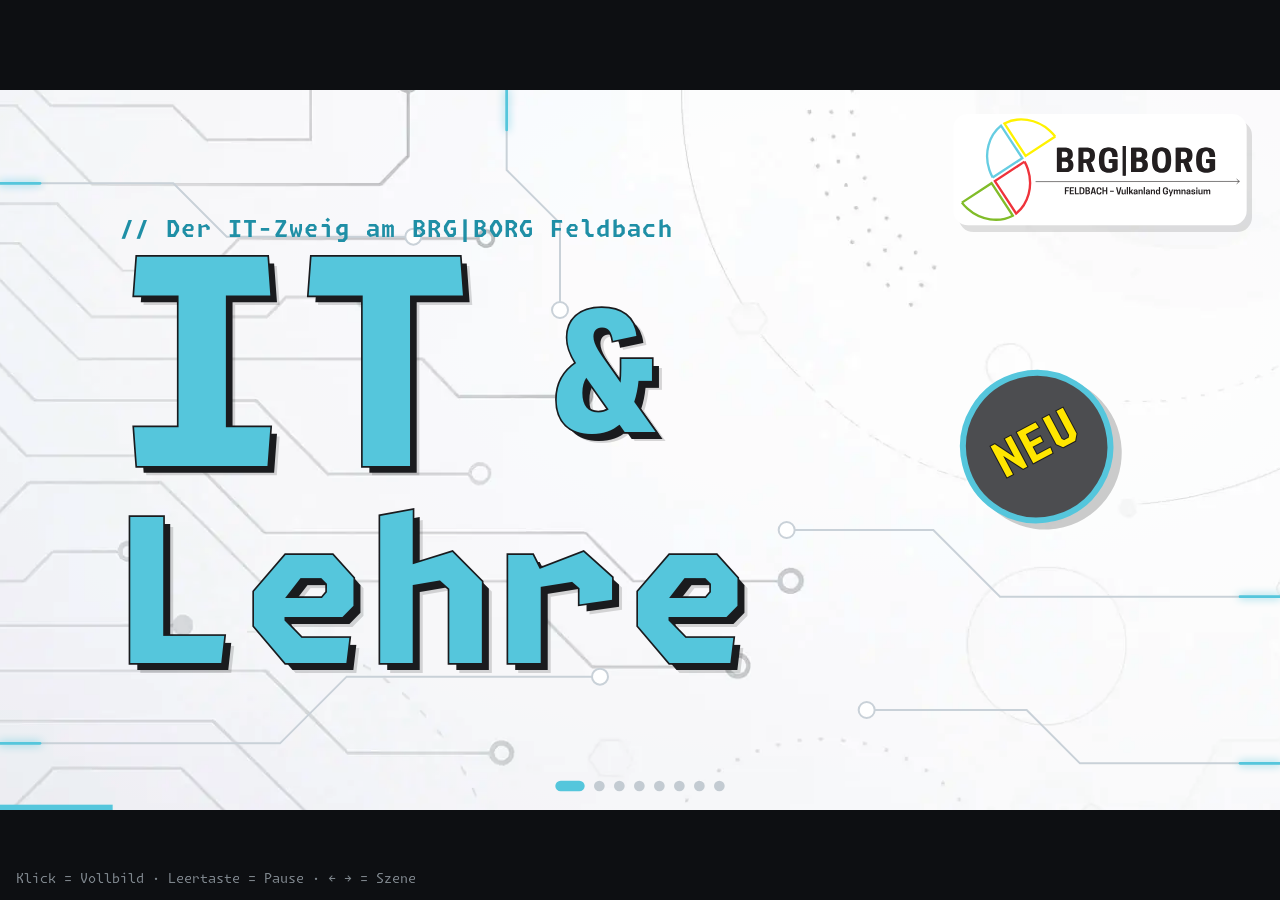
==== docs/it-lehre/index.html @ 36449c3f "Werbeseite „IT & Lehre“ (BRG|BORG Feldbach) unter /it-lehre/ Animierte Endlosschleife für iPad/Bilds" ====
<!doctype html>
<html lang="de">
<head>
<meta charset="utf-8">
<meta name="viewport" content="width=device-width, initial-scale=1, viewport-fit=cover">
<meta name="apple-mobile-web-app-capable" content="yes">
<meta name="mobile-web-app-capable" content="yes">
<meta name="apple-mobile-web-app-status-bar-style" content="black-translucent">
<meta name="apple-mobile-web-app-title" content="IT &amp; Lehre">
<meta name="theme-color" content="#0d0f12">
<title>IT & Lehre</title>
<style>
@font-face{font-family:"Monaspace Krypton";font-weight:400;src:url([data-uri]) format("woff2")}
@font-face{font-family:"Monaspace Krypton";font-weight:700;src:url([data-uri]) format("woff2")}
@font-face{font-family:"Monaspace Krypton";font-weight:800;src:url([data-uri]) format("woff2")}
:root{
  --cyan:#55c6dc; --cyan-d:#1f8fa6; --yellow:#ffe600; --magenta:#e5007d;
  --red:#e4342a; --green:#6cbd3b; --box:#4c4d50; --ink:#222326; --bg:#eef1f4;
  --mono:"Monaspace Krypton", ui-monospace, "Cascadia Mono", Consolas, monospace;
}
*{box-sizing:border-box;margin:0;padding:0}
html,body{height:100%;background:#0d0f12;overflow:hidden}
body{font-family:var(--mono);color:var(--ink)}
body.idle{cursor:none}

/* Bühne 1920×1080, wird auf das Fenster skaliert */
#stage{position:absolute;left:50%;top:50%;width:1920px;height:1080px;
  transform:translate(-50%,-50%) scale(var(--s,1));overflow:hidden;
  background:radial-gradient(ellipse at 70% 30%,#fff 0%,var(--bg) 60%,#dfe5ea 100%)}
.circuit{position:absolute;inset:-60px;background:url([data-uri]) center/cover;opacity:.9;
  animation:drift 40s ease-in-out infinite alternate}
@keyframes drift{to{transform:translate(-40px,-30px) scale(1.06)}}
#lines{position:absolute;inset:0;width:100%;height:100%}
#lines path{fill:none;stroke:#c9d1d8;stroke-width:3}
#lines .pulse{stroke:var(--cyan);stroke-width:4;stroke-linecap:round;stroke-dasharray:60 1400;
  animation:flow 6s linear infinite;filter:drop-shadow(0 0 6px var(--cyan))}
#lines circle{fill:#fff;stroke:#c9d1d8;stroke-width:3}
@keyframes flow{from{stroke-dashoffset:1460}to{stroke-dashoffset:0}}

.logo{position:absolute;top:36px;right:50px;width:440px;z-index:5;background:#fff;border-radius:22px;
  padding:6px 10px;box-shadow:8px 10px 0 rgba(0,0,0,.12);transition:opacity .6s,transform .6s}
.logo.weg{opacity:0;transform:translateY(-40px)}
.logo svg{display:block;width:100%;height:auto}
.logo.zeichne .bogen{stroke-dasharray:1;animation:zeichnen 1s cubic-bezier(.6,0,.3,1) both}
.logo.zeichne .b1{animation-delay:.2s}.logo.zeichne .b2{animation-delay:.5s}
.logo.zeichne .b3{animation-delay:.8s}.logo.zeichne .b4{animation-delay:1.1s}
.logo.zeichne .pf{stroke-dasharray:1;animation:zeichnen .8s 1.6s ease-out both}
.logo.zeichne use{animation:fade .8s 1.3s ease both}
@keyframes zeichnen{from{stroke-dashoffset:1}to{stroke-dashoffset:0}}

/* Szenen */
.scene{position:absolute;inset:0;opacity:0;visibility:hidden;transition:opacity .7s ease,visibility 0s .7s}
.scene.on{opacity:1;visibility:visible;transition:opacity .5s ease}
.a{opacity:0}
.scene.on .a{animation-duration:.9s;animation-delay:var(--d,0s);animation-fill-mode:both;
  animation-timing-function:cubic-bezier(.2,.9,.25,1.15)}
.scene.on .up{animation-name:up}
.scene.on .left{animation-name:fromLeft}
.scene.on .right{animation-name:fromRight}
.scene.on .pop{animation-name:pop}
.scene.on .fade{animation-name:fade;animation-timing-function:ease}
.scene.on .drop{animation-name:drop;animation-timing-function:cubic-bezier(.3,1.6,.5,1)}
.scene.on .spin{animation-name:spin}
.scene.on .soft{animation:soft 1.2s var(--d) ease-out both}
@keyframes soft{from{opacity:0;transform:translateY(30px) scale(.94)}to{opacity:1;transform:none}}
@keyframes up{from{opacity:0;transform:translateY(80px)}to{opacity:1;transform:none}}
@keyframes fromLeft{from{opacity:0;transform:translateX(-220px)}to{opacity:1;transform:none}}
@keyframes fromRight{from{opacity:0;transform:translateX(220px)}to{opacity:1;transform:none}}
@keyframes pop{0%{opacity:0;transform:scale(.3) rotate(var(--r,0deg))}70%{opacity:1;transform:scale(1.08) rotate(var(--r,0deg))}100%{opacity:1;transform:scale(1) rotate(var(--r,0deg))}}
@keyframes fade{from{opacity:0}to{opacity:1}}
@keyframes drop{from{opacity:0;transform:translateY(-500px) rotate(-8deg)}to{opacity:1;transform:none}}
@keyframes spin{from{opacity:0;transform:rotate(-200deg) scale(.2)}to{opacity:1;transform:rotate(var(--r,0deg)) scale(1)}}
.float{animation:bob 4s ease-in-out infinite}
@keyframes bob{50%{transform:translateY(-14px)}}

/* Infobox wie im Folder */
.box{position:absolute;background:var(--box);color:#fff;border:7px solid var(--cyan);border-radius:26px;
  padding:30px 40px;box-shadow:12px 14px 0 rgba(0,0,0,.18);text-align:center;font-size:30px;line-height:1.55}
.box h3{color:var(--yellow);font-size:38px;margin-bottom:12px;line-height:1.3}
.box h3 .ic{margin-right:12px}

.photo{position:absolute;filter:drop-shadow(18px 22px 24px rgba(0,0,0,.35))}

/* großer Titel */
.it{position:absolute;font-family:var(--mono);font-weight:800;letter-spacing:.02em;color:var(--cyan);line-height:.9;
  -webkit-text-stroke:5px #1a1b1e;paint-order:stroke fill;
  text-shadow:10px 10px 0 #1a1b1e, 14px 14px 0 rgba(0,0,0,.15)}
.badge-neu{position:absolute;width:230px;height:230px;border-radius:50%;background:var(--box);
  border:9px solid var(--cyan);display:grid;place-items:center;font-weight:700;font-size:72px;color:var(--yellow);
  box-shadow:10px 12px 0 rgba(0,0,0,.2);--r:-14deg}
.badge-neu span{transform:rotate(-14deg);-webkit-text-stroke:3px #1a1b1e;paint-order:stroke fill}
.scene.on .badge-neu.blink{animation:pop .9s var(--d) both, glow 1.4s calc(var(--d) + 1s) ease-in-out infinite}
@keyframes glow{50%{box-shadow:0 0 0 18px rgba(85,198,220,.35),10px 12px 0 rgba(0,0,0,.2)}}

.cursor::after{content:"▌";color:var(--cyan);animation:blink 1s steps(1) infinite;margin-left:4px}
@keyframes blink{50%{opacity:0}}

.kicker{position:absolute;font-size:34px;font-weight:700;color:var(--cyan-d);letter-spacing:.06em}
.big{position:absolute;font-weight:700;font-size:86px;line-height:1.08;color:var(--ink)}
.big em{font-style:normal;color:var(--cyan-d)}

/* Szene LAP */
.lap{position:absolute;display:flex;align-items:center;gap:30px;font-size:52px;font-weight:700}
.lap b{display:grid;place-items:center;width:96px;height:96px;border-radius:22px;background:var(--box);
  color:var(--yellow);border:6px solid var(--cyan);font-size:52px;flex:none}
.lap span{background:var(--yellow);padding:4px 18px;box-shadow:8px 8px 0 #1a1b1e}
.counter{position:absolute;font-weight:700;font-size:330px;color:var(--yellow);line-height:1;
  -webkit-text-stroke:8px #1a1b1e;paint-order:stroke fill;text-shadow:14px 14px 0 #1a1b1e}

/* Szene Schwerpunkte */
.group{position:absolute;left:50%;bottom:0;width:1500px;transform:translateX(-50%);
  -webkit-mask:radial-gradient(ellipse 52% 78% at 50% 40%,#000 75%,transparent 100%);mask:radial-gradient(ellipse 52% 78% at 50% 40%,#000 75%,transparent 100%)}
.scene.on .group.zoom{animation:zoomIn 11s ease-out both}
.scene.on .group.zoom2{animation:zoomOut 11s ease-out both}
@keyframes zoomOut{from{opacity:0;transform:translateX(-50%) scale(1)}8%{opacity:1}to{opacity:1;transform:translateX(-50%) scale(1.12)}}
@keyframes zoomIn{from{opacity:0;transform:translateX(-50%) scale(1.15)}8%{opacity:1}to{opacity:1;transform:translateX(-50%) scale(1)}}
.feat{width:640px;font-size:30px;padding:28px 34px}
.feat h3{font-size:38px}
.feat.y{border-color:var(--yellow)} .feat.y h3{color:var(--yellow)}
.feat.m{border-color:var(--magenta)} .feat.m h3{color:#ff5fb7}
.feat.r{border-color:var(--red)} .feat.r h3{color:#ff7a70}
.feat.g{border-color:var(--green)} .feat.g h3{color:#9be36b}
.scene.on .feat.hl{animation:pop .8s var(--d) both, hl 6s var(--d) both}
@keyframes hl{0%,22%{transform:scale(1.07)}30%,100%{transform:scale(1)}}

/* Szene Themen */
.tickers{position:absolute;inset:0;display:flex;flex-direction:column;justify-content:center;gap:22px;
  transform:rotate(-6deg) scale(1.15)}
.row{display:flex;white-space:nowrap;font-size:46px;font-weight:700;color:#aeb7bf}
.row .t{display:flex;gap:0;animation:tick 40s linear infinite}
.row.rev .t{animation-direction:reverse}
.row .t i{font-style:normal;padding:0 20px}
.row .t i:nth-child(7n+2){color:var(--cyan-d)}
.row .t i:nth-child(11n+5){color:var(--ink)}
.row .t i:nth-child(13n+9){color:var(--magenta)}
.row .t i::after{content:"|";color:#cfd6dc;padding-left:40px}
@keyframes tick{to{transform:translateX(-50%)}}
.themen-title{position:absolute;left:50%;top:50%;transform:translate(-50%,-50%);z-index:2;
  font-size:30px;padding:36px 64px}
.themen-title h3{font-size:64px;margin:0}
.scene.on .themen-title.pop{animation-name:popC}
@keyframes popC{0%{opacity:0;transform:translate(-50%,-50%) scale(.3)}70%{opacity:1;transform:translate(-50%,-50%) scale(1.08)}100%{opacity:1;transform:translate(-50%,-50%) scale(1)}}

/* Kontakt */
.qr{position:absolute;background:#fff;padding:22px;border-radius:24px;box-shadow:12px 14px 0 rgba(0,0,0,.18);--r:-8deg}
.qr img{display:block;width:380px;height:380px}
.scan{position:absolute;font-size:40px;font-weight:700;transform:rotate(-8deg)}
.social{display:flex;gap:28px;justify-content:center;margin-top:22px}
.social svg{width:62px;height:62px;fill:#fff}

/* Fortschritt */
#bar{position:absolute;left:0;bottom:0;height:8px;background:var(--cyan);width:0;z-index:10}
#dots{position:absolute;left:50%;bottom:28px;transform:translateX(-50%);display:flex;gap:14px;z-index:10}
#dots i{width:16px;height:16px;border-radius:50%;background:#c3cbd2;transition:.3s}
#dots i.on{background:var(--cyan);width:44px;border-radius:8px}
#hint{position:fixed;left:16px;bottom:12px;color:#9aa3ab;font:13px var(--mono);opacity:.0;transition:opacity .4s;z-index:20}
body:not(.idle) #hint{opacity:.8}

@media (prefers-reduced-motion: reduce){
  .circuit,#lines .pulse,.float,.row .t{animation:none!important}
}
</style>
</head>
<body>
<div id="stage" aria-live="polite">
  <div class="circuit"></div>
  <svg id="lines" viewBox="0 0 1920 1080" aria-hidden="true">
    <g id="paths">
      <path d="M0 980 H420 L520 880 H900"/>
      <path d="M1920 760 H1500 L1400 660 H1180"/>
      <path d="M0 140 H260 L340 220 H620"/>
      <path d="M1920 1010 H1620 L1540 930 H1300"/>
      <path d="M760 0 V120 L840 200 V330"/>
    </g>
    <g id="pulses"></g>
    <circle cx="900" cy="880" r="12"/><circle cx="1180" cy="660" r="12"/><circle cx="620" cy="220" r="12"/>
    <circle cx="1300" cy="930" r="12"/><circle cx="840" cy="330" r="12"/>
  </svg>
  <div class="logo"><svg xmlns="http://www.w3.org/2000/svg" xmlns:xlink="http://www.w3.org/1999/xlink" role="img" aria-label="BRG|BORG Feldbach – Vulkanland Gymnasium" viewBox="0 0 2388.9255 880.71906">
<defs>
<g>
<g id="glyph-0-0">
<path d="M 16.203125 -207.140625 L 79.671875 -207.140625 C 123.222656 -207.140625 145 -188.550781 145 -151.375 L 145 -146.0625 C 145 -127.644531 137.296875 -114.539062 121.890625 -106.75 C 140.835938 -98.613281 150.3125 -84.1875 150.3125 -63.46875 L 150.3125 -58.15625 C 150.3125 -19.382812 127.648438 0 82.328125 0 L 16.203125 0 Z M 83.65625 -90.5625 L 51.78125 -90.5625 L 51.78125 -31.078125 L 83.65625 -31.078125 C 92.332031 -31.078125 99.585938 -33.285156 105.421875 -37.703125 C 111.265625 -42.128906 114.1875 -49.300781 114.1875 -59.21875 L 114.1875 -62.140625 C 114.1875 -72.054688 111.265625 -79.269531 105.421875 -83.78125 C 99.585938 -88.300781 92.332031 -90.5625 83.65625 -90.5625 Z M 79.671875 -176.0625 L 51.78125 -176.0625 L 51.78125 -121.625 L 79.671875 -121.625 C 99.140625 -121.625 108.875 -130.125 108.875 -147.125 L 108.875 -150.578125 C 108.875 -167.566406 99.140625 -176.0625 79.671875 -176.0625 Z M 79.671875 -176.0625 "/>
</g>
<g id="glyph-0-1">
<path d="M 51.78125 -77.28125 L 51.78125 0 L 16.203125 0 L 16.203125 -207.140625 L 81 -207.140625 C 127.207031 -207.140625 150.3125 -186.425781 150.3125 -145 L 150.3125 -139.6875 C 150.3125 -110.65625 139.066406 -91.710938 116.578125 -82.859375 L 150.3125 0 L 111.796875 0 L 82.0625 -77.28125 Z M 51.78125 -108.34375 L 82.328125 -108.34375 C 103.566406 -108.34375 114.1875 -119.144531 114.1875 -140.75 L 114.1875 -143.671875 C 114.1875 -165.265625 103.566406 -176.0625 82.328125 -176.0625 L 51.78125 -176.0625 Z M 51.78125 -108.34375 "/>
</g>
<g id="glyph-0-2">
<path d="M 91.890625 3.453125 C 64.441406 3.453125 44.210938 -4.597656 31.203125 -20.703125 C 18.191406 -36.816406 11.6875 -62.671875 11.6875 -98.265625 L 11.6875 -108.875 C 11.6875 -144.289062 18.054688 -170.097656 30.796875 -186.296875 C 43.546875 -202.492188 63.023438 -210.59375 89.234375 -210.59375 C 113.304688 -210.59375 131.363281 -204.75 143.40625 -193.0625 C 155.445312 -181.375 161.46875 -163.140625 161.46875 -138.359375 L 161.46875 -129.328125 L 125.875 -129.328125 C 125.875 -146.503906 123.257812 -159.160156 118.03125 -167.296875 C 112.8125 -175.441406 103.921875 -179.515625 91.359375 -179.515625 L 88.96875 -179.515625 C 74.09375 -179.515625 63.554688 -173.804688 57.359375 -162.390625 C 51.160156 -150.972656 48.0625 -133.132812 48.0625 -108.875 L 48.0625 -98.265625 C 48.0625 -73.828125 51.25 -55.941406 57.625 -44.609375 C 64 -33.285156 75.066406 -27.625 90.828125 -27.625 L 93.21875 -27.625 C 106.488281 -27.625 117.375 -31.070312 125.875 -37.96875 L 125.875 -78.078125 L 95.875 -78.078125 L 95.875 -108.875 L 161.46875 -108.875 L 161.46875 -20.71875 C 143.226562 -4.601562 120.035156 3.453125 91.890625 3.453125 Z M 91.890625 3.453125 "/>
</g>
<g id="glyph-0-3">
<path d="M 146.328125 -20.84375 C 133.929688 -4.644531 114.628906 3.453125 88.421875 3.453125 C 62.222656 3.453125 42.882812 -4.597656 30.40625 -20.703125 C 17.925781 -36.816406 11.6875 -62.671875 11.6875 -98.265625 L 11.6875 -108.875 C 11.6875 -144.46875 17.925781 -170.316406 30.40625 -186.421875 C 42.882812 -202.535156 62.222656 -210.59375 88.421875 -210.59375 C 114.628906 -210.59375 133.929688 -202.492188 146.328125 -186.296875 C 158.722656 -170.097656 164.921875 -144.289062 164.921875 -108.875 L 164.921875 -98.265625 C 164.921875 -62.847656 158.722656 -37.039062 146.328125 -20.84375 Z M 87.109375 -27.625 L 89.5 -27.625 C 103.65625 -27.625 113.695312 -33.375 119.625 -44.875 C 125.5625 -56.382812 128.53125 -74.179688 128.53125 -98.265625 L 128.53125 -108.875 C 128.53125 -132.957031 125.5625 -150.75 119.625 -162.25 C 113.695312 -173.757812 103.65625 -179.515625 89.5 -179.515625 L 87.109375 -179.515625 C 72.941406 -179.515625 62.890625 -173.757812 56.953125 -162.25 C 51.023438 -150.75 48.0625 -132.957031 48.0625 -108.875 L 48.0625 -98.265625 C 48.0625 -74.179688 51.023438 -56.382812 56.953125 -44.875 C 62.890625 -33.375 72.941406 -27.625 87.109375 -27.625 Z M 87.109375 -27.625 "/>
</g>
<g id="glyph-1-0">
<path d="M 17.53125 31.875 L 17.53125 -223.078125 L 36.109375 -223.078125 L 36.109375 31.875 Z M 17.53125 31.875 "/>
</g>
<g id="glyph-2-0">
<path d="M 16.203125 -207.140625 L 79.671875 -207.140625 C 123.222656 -207.140625 145 -188.550781 145 -151.375 L 145 -146.0625 C 145 -127.644531 137.296875 -114.539062 121.890625 -106.75 C 140.835938 -98.613281 150.3125 -84.1875 150.3125 -63.46875 L 150.3125 -58.15625 C 150.3125 -19.382812 127.648438 0 82.328125 0 L 16.203125 0 Z M 83.65625 -90.5625 L 51.78125 -90.5625 L 51.78125 -31.078125 L 83.65625 -31.078125 C 92.332031 -31.078125 99.585938 -33.285156 105.421875 -37.703125 C 111.265625 -42.128906 114.1875 -49.300781 114.1875 -59.21875 L 114.1875 -62.140625 C 114.1875 -72.054688 111.265625 -79.269531 105.421875 -83.78125 C 99.585938 -88.300781 92.332031 -90.5625 83.65625 -90.5625 Z M 79.671875 -176.0625 L 51.78125 -176.0625 L 51.78125 -121.625 L 79.671875 -121.625 C 99.140625 -121.625 108.875 -130.125 108.875 -147.125 L 108.875 -150.578125 C 108.875 -167.566406 99.140625 -176.0625 79.671875 -176.0625 Z M 79.671875 -176.0625 "/>
</g>
<g id="glyph-2-1">
<path d="M 51.78125 -77.28125 L 51.78125 0 L 16.203125 0 L 16.203125 -207.140625 L 81 -207.140625 C 127.207031 -207.140625 150.3125 -186.425781 150.3125 -145 L 150.3125 -139.6875 C 150.3125 -110.65625 139.066406 -91.710938 116.578125 -82.859375 L 150.3125 0 L 111.796875 0 L 82.0625 -77.28125 Z M 51.78125 -108.34375 L 82.328125 -108.34375 C 103.566406 -108.34375 114.1875 -119.144531 114.1875 -140.75 L 114.1875 -143.671875 C 114.1875 -165.265625 103.566406 -176.0625 82.328125 -176.0625 L 51.78125 -176.0625 Z M 51.78125 -108.34375 "/>
</g>
<g id="glyph-2-2">
<path d="M 91.890625 3.453125 C 64.441406 3.453125 44.210938 -4.597656 31.203125 -20.703125 C 18.191406 -36.816406 11.6875 -62.671875 11.6875 -98.265625 L 11.6875 -108.875 C 11.6875 -144.289062 18.054688 -170.097656 30.796875 -186.296875 C 43.546875 -202.492188 63.023438 -210.59375 89.234375 -210.59375 C 113.304688 -210.59375 131.363281 -204.75 143.40625 -193.0625 C 155.445312 -181.375 161.46875 -163.140625 161.46875 -138.359375 L 161.46875 -129.328125 L 125.875 -129.328125 C 125.875 -146.503906 123.257812 -159.160156 118.03125 -167.296875 C 112.8125 -175.441406 103.921875 -179.515625 91.359375 -179.515625 L 88.96875 -179.515625 C 74.09375 -179.515625 63.554688 -173.804688 57.359375 -162.390625 C 51.160156 -150.972656 48.0625 -133.132812 48.0625 -108.875 L 48.0625 -98.265625 C 48.0625 -73.828125 51.25 -55.941406 57.625 -44.609375 C 64 -33.285156 75.066406 -27.625 90.828125 -27.625 L 93.21875 -27.625 C 106.488281 -27.625 117.375 -31.070312 125.875 -37.96875 L 125.875 -78.078125 L 95.875 -78.078125 L 95.875 -108.875 L 161.46875 -108.875 L 161.46875 -20.71875 C 143.226562 -4.601562 120.035156 3.453125 91.890625 3.453125 Z M 91.890625 3.453125 "/>
</g>
<g id="glyph-2-3">
<path d="M 146.328125 -20.84375 C 133.929688 -4.644531 114.628906 3.453125 88.421875 3.453125 C 62.222656 3.453125 42.882812 -4.597656 30.40625 -20.703125 C 17.925781 -36.816406 11.6875 -62.671875 11.6875 -98.265625 L 11.6875 -108.875 C 11.6875 -144.46875 17.925781 -170.316406 30.40625 -186.421875 C 42.882812 -202.535156 62.222656 -210.59375 88.421875 -210.59375 C 114.628906 -210.59375 133.929688 -202.492188 146.328125 -186.296875 C 158.722656 -170.097656 164.921875 -144.289062 164.921875 -108.875 L 164.921875 -98.265625 C 164.921875 -62.847656 158.722656 -37.039062 146.328125 -20.84375 Z M 87.109375 -27.625 L 89.5 -27.625 C 103.65625 -27.625 113.695312 -33.375 119.625 -44.875 C 125.5625 -56.382812 128.53125 -74.179688 128.53125 -98.265625 L 128.53125 -108.875 C 128.53125 -132.957031 125.5625 -150.75 119.625 -162.25 C 113.695312 -173.757812 103.65625 -179.515625 89.5 -179.515625 L 87.109375 -179.515625 C 72.941406 -179.515625 62.890625 -173.757812 56.953125 -162.25 C 51.023438 -150.75 48.0625 -132.957031 48.0625 -108.875 L 48.0625 -98.265625 C 48.0625 -74.179688 51.023438 -56.382812 56.953125 -44.875 C 62.890625 -33.375 72.941406 -27.625 87.109375 -27.625 Z M 87.109375 -27.625 "/>
</g>
<g id="glyph-3-0">
<path d="M 17.53125 31.875 L 17.53125 -223.078125 L 36.109375 -223.078125 L 36.109375 31.875 Z M 17.53125 31.875 "/>
</g>
<g id="glyph-4-0">
<path d="M 4.71875 -60.40625 L 40.125 -60.40625 L 40.125 -51.34375 L 15.109375 -51.34375 L 15.109375 -35.3125 L 36.25 -35.3125 L 36.25 -26.328125 L 15.109375 -26.328125 L 15.109375 0 L 4.71875 0 Z M 4.71875 -60.40625 "/>
</g>
<g id="glyph-4-1">
<path d="M 4.71875 -60.40625 L 40.65625 -60.40625 L 40.65625 -51.34375 L 15.109375 -51.34375 L 15.109375 -35.3125 L 36.796875 -35.3125 L 36.796875 -26.328125 L 15.109375 -26.328125 L 15.109375 -9.0625 L 40.65625 -9.0625 L 40.65625 0 L 4.71875 0 Z M 4.71875 -60.40625 "/>
</g>
<g id="glyph-4-2">
<path d="M 38.421875 0 L 4.71875 0 L 4.71875 -60.40625 L 15.109375 -60.40625 L 15.109375 -9.0625 L 38.421875 -9.0625 Z M 38.421875 0 "/>
</g>
<g id="glyph-4-3">
<path d="M 47.328125 -28.65625 C 47.328125 -18.382812 45.347656 -11.039062 41.390625 -6.625 C 37.441406 -2.207031 31.15625 0 22.53125 0 L 4.71875 0 L 4.71875 -60.40625 L 22.53125 -60.40625 C 31.15625 -60.40625 37.441406 -58.195312 41.390625 -53.78125 C 45.347656 -49.375 47.328125 -42.03125 47.328125 -31.75 Z M 15.109375 -9.0625 L 21.921875 -9.0625 C 27.234375 -9.0625 31.023438 -10.597656 33.296875 -13.671875 C 35.578125 -16.742188 36.71875 -21.738281 36.71875 -28.65625 L 36.71875 -31.75 C 36.71875 -38.675781 35.578125 -43.671875 33.296875 -46.734375 C 31.023438 -49.804688 27.234375 -51.34375 21.921875 -51.34375 L 15.109375 -51.34375 Z M 15.109375 -9.0625 "/>
</g>
<g id="glyph-4-4">
<path d="M 4.71875 -60.40625 L 23.234375 -60.40625 C 35.941406 -60.40625 42.296875 -54.984375 42.296875 -44.140625 L 42.296875 -42.59375 C 42.296875 -37.226562 40.046875 -33.410156 35.546875 -31.140625 C 41.078125 -28.765625 43.84375 -24.554688 43.84375 -18.515625 L 43.84375 -16.96875 C 43.84375 -5.65625 37.234375 0 24.015625 0 L 4.71875 0 Z M 24.390625 -26.40625 L 15.109375 -26.40625 L 15.109375 -9.0625 L 24.390625 -9.0625 C 26.921875 -9.0625 29.039062 -9.707031 30.75 -11 C 32.457031 -12.289062 33.3125 -14.378906 33.3125 -17.265625 L 33.3125 -18.125 C 33.3125 -21.019531 32.457031 -23.125 30.75 -24.4375 C 29.039062 -25.75 26.921875 -26.40625 24.390625 -26.40625 Z M 23.234375 -51.34375 L 15.109375 -51.34375 L 15.109375 -35.46875 L 23.234375 -35.46875 C 28.910156 -35.46875 31.75 -37.945312 31.75 -42.90625 L 31.75 -43.921875 C 31.75 -48.867188 28.910156 -51.34375 23.234375 -51.34375 Z M 23.234375 -51.34375 "/>
</g>
<g id="glyph-4-5">
<path d="M 17.265625 -60.71875 L 31.59375 -60.71875 L 47.484375 0 L 36.328125 0 L 33 -13.78125 L 15.953125 -13.78125 L 12.625 0 L 1.390625 0 Z M 24.46875 -48.875 L 18.125 -22.84375 L 30.75 -22.84375 Z M 24.46875 -48.875 "/>
</g>
<g id="glyph-4-6">
<path d="M 14.015625 -28.65625 C 14.015625 -21.582031 14.863281 -16.378906 16.5625 -13.046875 C 18.269531 -9.722656 21.21875 -8.0625 25.40625 -8.0625 L 26.109375 -8.0625 C 32.609375 -8.0625 35.859375 -12.164062 35.859375 -20.375 L 46.3125 -20.375 L 46.3125 -19.59375 C 46.3125 -12.519531 44.59375 -7.316406 41.15625 -3.984375 C 37.726562 -0.660156 32.503906 1 25.484375 1 C 17.890625 1 12.3125 -1.347656 8.75 -6.046875 C 5.1875 -10.742188 3.40625 -18.28125 3.40625 -28.65625 L 3.40625 -31.75 C 3.40625 -42.132812 5.1875 -49.675781 8.75 -54.375 C 12.3125 -59.070312 17.890625 -61.421875 25.484375 -61.421875 C 32.503906 -61.421875 37.726562 -59.726562 41.15625 -56.34375 C 44.59375 -52.96875 46.3125 -47.640625 46.3125 -40.359375 L 46.3125 -37.71875 L 35.859375 -37.71875 C 35.859375 -42.726562 35.125 -46.421875 33.65625 -48.796875 C 32.1875 -51.171875 29.671875 -52.359375 26.109375 -52.359375 L 25.40625 -52.359375 C 21.21875 -52.359375 18.269531 -50.691406 16.5625 -47.359375 C 14.863281 -44.023438 14.015625 -38.820312 14.015625 -31.75 Z M 14.015625 -28.65625 "/>
</g>
<g id="glyph-4-7">
<path d="M 35.625 -60.40625 L 46 -60.40625 L 46 0 L 35.625 0 L 35.625 -26.328125 L 15.109375 -26.328125 L 15.109375 0 L 4.71875 0 L 4.71875 -60.40625 L 15.109375 -60.40625 L 15.109375 -35.3125 L 35.625 -35.3125 Z M 35.625 -60.40625 "/>
</g>
<g id="glyph-4-8">
</g>
<g id="glyph-4-9">
<path d="M 3.09375 -22.6875 L 3.09375 -31.515625 L 35.625 -31.515625 L 35.625 -22.6875 Z M 3.09375 -22.6875 "/>
</g>
<g id="glyph-4-10">
<path d="M 31.59375 0.3125 L 17.265625 0.3125 L 1.390625 -60.40625 L 12.546875 -60.40625 L 24.46875 -11.546875 L 36.328125 -60.40625 L 47.484375 -60.40625 Z M 31.59375 0.3125 "/>
</g>
<g id="glyph-4-11">
<path d="M 4.03125 -41.046875 L 14.015625 -41.046875 L 14.015625 -14.5625 C 14.015625 -10.070312 16.210938 -7.828125 20.609375 -7.828125 C 24.316406 -7.828125 27.15625 -9.375 29.125 -12.46875 L 29.125 -41.046875 L 39.1875 -41.046875 L 39.1875 -11.625 L 39.8125 0 L 30.90625 0 L 29.96875 -5.421875 C 27.03125 -1.140625 22.59375 1 16.65625 1 C 12.414062 1 9.25 -0.3125 7.15625 -2.9375 C 5.070312 -5.570312 4.03125 -8.929688 4.03125 -13.015625 Z M 4.03125 -41.046875 "/>
</g>
<g id="glyph-4-12">
<path d="M 4.640625 0 L 4.640625 -61.96875 L 14.71875 -61.96875 L 14.71875 0 Z M 4.640625 0 "/>
</g>
<g id="glyph-4-13">
<path d="M 4.1875 0 L 4.1875 -61.96875 L 14.25 -61.96875 L 14.25 -24.46875 L 28.265625 -41.046875 L 40.4375 -41.046875 L 26.640625 -25.484375 L 40.4375 0 L 28.734375 0 L 19.75 -17.65625 L 14.25 -11.390625 L 14.25 0 Z M 4.1875 0 "/>
</g>
<g id="glyph-4-14">
<path d="M 29.203125 0 L 28.421875 -4.71875 C 25.117188 -0.90625 20.65625 1 15.03125 1 C 10.894531 1 7.796875 -0.132812 5.734375 -2.40625 C 3.671875 -4.675781 2.640625 -7.566406 2.640625 -11.078125 L 2.640625 -11.84375 C 2.640625 -15.976562 3.890625 -18.988281 6.390625 -20.875 C 8.890625 -22.757812 12.414062 -24.035156 16.96875 -24.703125 L 27.421875 -26.328125 L 27.421875 -26.484375 C 27.421875 -29.171875 26.914062 -31.132812 25.90625 -32.375 C 24.894531 -33.613281 23.128906 -34.234375 20.609375 -34.234375 C 16.054688 -34.234375 13.78125 -31.988281 13.78125 -27.5 L 4.1875 -27.5 L 4.1875 -28.1875 C 4.1875 -32.164062 5.460938 -35.472656 8.015625 -38.109375 C 10.566406 -40.742188 14.835938 -42.0625 20.828125 -42.0625 C 26.921875 -42.0625 31.21875 -40.742188 33.71875 -38.109375 C 36.226562 -35.472656 37.484375 -31.597656 37.484375 -26.484375 L 37.484375 -11.625 L 38.109375 0 Z M 18.515625 -7.28125 C 22.335938 -7.28125 25.304688 -8.703125 27.421875 -11.546875 L 27.421875 -20.21875 L 18.828125 -18.828125 C 14.742188 -18.148438 12.703125 -16.1875 12.703125 -12.9375 L 12.703125 -12.3125 C 12.703125 -10.914062 13.191406 -9.726562 14.171875 -8.75 C 15.148438 -7.769531 16.597656 -7.28125 18.515625 -7.28125 Z M 18.515625 -7.28125 "/>
</g>
<g id="glyph-4-15">
<path d="M 39.578125 0 L 29.59375 0 L 29.59375 -26.484375 C 29.59375 -28.554688 29.046875 -30.210938 27.953125 -31.453125 C 26.867188 -32.691406 25.242188 -33.3125 23.078125 -33.3125 C 19.304688 -33.3125 16.46875 -31.734375 14.5625 -28.578125 L 14.5625 0 L 4.5 0 L 4.5 -29.4375 L 3.796875 -41.046875 L 12.703125 -41.046875 L 13.625 -35.625 C 16.570312 -39.914062 21.015625 -42.0625 26.953125 -42.0625 C 31.191406 -42.0625 34.351562 -40.742188 36.4375 -38.109375 C 38.53125 -35.472656 39.578125 -32.140625 39.578125 -28.109375 Z M 39.578125 0 "/>
</g>
<g id="glyph-4-16">
<path d="M 18.671875 -42.0625 C 23.210938 -42.0625 26.828125 -40.457031 29.515625 -37.25 L 29.515625 -61.96875 L 39.578125 -61.96875 L 39.578125 -11.625 L 40.203125 0 L 31.296875 0 L 30.4375 -5.109375 C 27.800781 -1.035156 23.878906 1 18.671875 1 C 13.347656 1 9.445312 -0.816406 6.96875 -4.453125 C 4.488281 -8.085938 3.25 -13.03125 3.25 -19.28125 L 3.25 -21.765625 C 3.25 -28.066406 4.472656 -33.023438 6.921875 -36.640625 C 9.378906 -40.253906 13.296875 -42.0625 18.671875 -42.0625 Z M 29.515625 -12.46875 L 29.515625 -28.578125 C 27.597656 -31.734375 24.910156 -33.3125 21.453125 -33.3125 C 16.035156 -33.3125 13.328125 -29.460938 13.328125 -21.765625 L 13.328125 -19.28125 C 13.328125 -11.644531 16.035156 -7.828125 21.453125 -7.828125 C 24.960938 -7.828125 27.648438 -9.375 29.515625 -12.46875 Z M 29.515625 -12.46875 "/>
</g>
<g id="glyph-4-17">
<path d="M 26.796875 1 C 18.796875 1 12.894531 -1.347656 9.09375 -6.046875 C 5.300781 -10.742188 3.40625 -18.28125 3.40625 -28.65625 L 3.40625 -31.75 C 3.40625 -42.082031 5.265625 -49.609375 8.984375 -54.328125 C 12.703125 -59.054688 18.382812 -61.421875 26.03125 -61.421875 C 33.050781 -61.421875 38.316406 -59.71875 41.828125 -56.3125 C 45.335938 -52.90625 47.09375 -47.585938 47.09375 -40.359375 L 47.09375 -37.71875 L 36.71875 -37.71875 C 36.71875 -42.726562 35.953125 -46.421875 34.421875 -48.796875 C 32.898438 -51.171875 30.304688 -52.359375 26.640625 -52.359375 L 25.953125 -52.359375 C 21.609375 -52.359375 18.53125 -50.691406 16.71875 -47.359375 C 14.914062 -44.023438 14.015625 -38.820312 14.015625 -31.75 L 14.015625 -28.65625 C 14.015625 -21.53125 14.941406 -16.316406 16.796875 -13.015625 C 18.660156 -9.710938 21.890625 -8.0625 26.484375 -8.0625 L 27.1875 -8.0625 C 31.0625 -8.0625 34.238281 -9.066406 36.71875 -11.078125 L 36.71875 -22.765625 L 27.953125 -22.765625 L 27.953125 -31.75 L 47.09375 -31.75 L 47.09375 -6.046875 C 41.769531 -1.347656 35.003906 1 26.796875 1 Z M 26.796875 1 "/>
</g>
<g id="glyph-4-18">
<path d="M 20.75 -12.546875 L 29.8125 -41.046875 L 40.65625 -41.046875 L 26.171875 -2.015625 L 20.75 15.484375 L 8.828125 15.484375 L 15.328125 -2.015625 L 0.859375 -41.046875 L 11.765625 -41.046875 Z M 20.75 -12.546875 "/>
</g>
<g id="glyph-4-19">
<path d="M 61.421875 0 L 51.34375 0 L 51.34375 -27.1875 C 51.34375 -31.269531 49.410156 -33.3125 45.546875 -33.3125 C 42.441406 -33.3125 39.910156 -31.835938 37.953125 -28.890625 L 37.953125 0 L 27.953125 0 L 27.953125 -27.1875 C 27.953125 -31.269531 25.992188 -33.3125 22.078125 -33.3125 C 18.921875 -33.3125 16.414062 -31.835938 14.5625 -28.890625 L 14.5625 0 L 4.5 0 L 4.5 -29.4375 L 3.796875 -41.046875 L 12.703125 -41.046875 L 13.546875 -35.9375 C 16.441406 -40.019531 20.601562 -42.0625 26.03125 -42.0625 C 31.238281 -42.0625 34.773438 -39.890625 36.640625 -35.546875 C 39.421875 -39.890625 43.679688 -42.0625 49.421875 -42.0625 C 53.390625 -42.0625 56.378906 -40.847656 58.390625 -38.421875 C 60.410156 -35.992188 61.421875 -32.765625 61.421875 -28.734375 Z M 61.421875 0 "/>
</g>
<g id="glyph-4-20">
<path d="M 20.375 -6.8125 C 22.695312 -6.8125 24.453125 -7.273438 25.640625 -8.203125 C 26.828125 -9.140625 27.421875 -10.378906 27.421875 -11.921875 C 27.421875 -13.679688 26.851562 -14.9375 25.71875 -15.6875 C 24.582031 -16.4375 22.539062 -16.9375 19.59375 -17.1875 C 13.914062 -17.65625 9.863281 -18.753906 7.4375 -20.484375 C 5.007812 -22.210938 3.796875 -24.882812 3.796875 -28.5 L 3.796875 -29.125 C 3.796875 -33.351562 5.304688 -36.566406 8.328125 -38.765625 C 11.347656 -40.960938 15.363281 -42.0625 20.375 -42.0625 C 31.46875 -42.0625 37.015625 -37.382812 37.015625 -28.03125 L 37.015625 -27.65625 L 27.1875 -27.65625 C 27.1875 -32.039062 24.914062 -34.234375 20.375 -34.234375 C 18.25 -34.234375 16.601562 -33.789062 15.4375 -32.90625 C 14.28125 -32.03125 13.703125 -30.847656 13.703125 -29.359375 C 13.703125 -27.753906 14.234375 -26.578125 15.296875 -25.828125 C 16.359375 -25.078125 18.332031 -24.597656 21.21875 -24.390625 C 26.800781 -23.929688 30.90625 -22.875 33.53125 -21.21875 C 36.164062 -19.570312 37.484375 -16.785156 37.484375 -12.859375 L 37.484375 -12.3125 C 37.484375 -8.1875 36.023438 -4.9375 33.109375 -2.5625 C 30.191406 -0.1875 25.945312 1 20.375 1 C 14.738281 1 10.472656 -0.257812 7.578125 -2.78125 C 4.691406 -5.3125 3.25 -8.566406 3.25 -12.546875 L 3.25 -12.859375 L 13.25 -12.859375 C 13.25 -8.828125 15.625 -6.8125 20.375 -6.8125 Z M 20.375 -6.8125 "/>
</g>
<g id="glyph-4-21">
<path d="M 4.640625 0 L 4.640625 -41.046875 L 14.71875 -41.046875 L 14.71875 0 Z M 15.1875 -59.09375 L 15.1875 -48.171875 L 4.1875 -48.171875 L 4.1875 -59.09375 Z M 15.1875 -59.09375 "/>
</g>
</g>
<clipPath id="clip-0">
<path clip-rule="nonzero" d="M 0.34375 0 L 1462 0 L 1462 880.4375 L 0.34375 880.4375 Z M 0.34375 0 "/>
</clipPath>
<clipPath id="clip-1">
<path clip-rule="nonzero" d="M 0.34375 0 L 1099 0 L 1099 880.4375 L 0.34375 880.4375 Z M 0.34375 0 "/>
</clipPath>
<clipPath id="clip-2">
<path clip-rule="nonzero" d="M 0.34375 0 L 1180 0 L 1180 880.4375 L 0.34375 880.4375 Z M 0.34375 0 "/>
</clipPath>
<clipPath id="clip-3">
<path clip-rule="nonzero" d="M 0.34375 0 L 1247 0 L 1247 880.4375 L 0.34375 880.4375 Z M 0.34375 0 "/>
</clipPath>
<clipPath id="clip-4">
<path clip-rule="nonzero" d="M 574 470 L 2388.507812 470 L 2388.507812 614 L 574 614 Z M 574 470 "/>
</clipPath>
<clipPath id="clip-5">
<path clip-rule="nonzero" d="M 2289 449 L 2388.507812 449 L 2388.507812 614 L 2289 614 Z M 2289 449 "/>
</clipPath>
<clipPath id="clip-6">
<path clip-rule="nonzero" d="M 2289 469 L 2388.507812 469 L 2388.507812 633 L 2289 633 Z M 2289 469 "/>
</clipPath>
</defs>
<g clip-path="url(#clip-0)">
<path fill="none" stroke-width="20" stroke-linecap="butt" stroke-linejoin="miter" stroke="rgb(100%, 94.898987%, 0%)" class="bogen b1" pathLength="1" stroke-opacity="1" stroke-miterlimit="22.925585" d="M 1029.978767 427.020597 C 1015.927412 408.729608 999.922308 391.395956 982.002531 375.343962 C 868.63044 273.768602 712.81122 253.918522 595.637136 315.29747 L 776.601093 592.456165 Z M 1029.978767 427.020597 " transform="matrix(0.999681, 0, 0, 0.999681, -216.665945, -268.177394)"/>
</g>
<g clip-path="url(#clip-1)">
<path fill="none" stroke-width="20" stroke-linecap="butt" stroke-linejoin="miter" stroke="rgb(50.704956%, 73.608398%, 15.939331%)" class="bogen b4" pathLength="1" stroke-opacity="1" stroke-miterlimit="22.925585" d="M 232.74407 990.551863 C 246.811056 1008.831129 262.83179 1026.149152 280.767197 1042.185516 C 394.225252 1143.663188 550.06401 1163.376506 667.183389 1101.895963 L 485.977167 824.893568 Z M 232.74407 990.551863 " transform="matrix(0.999681, 0, 0, 0.999681, -216.665945, -268.177394)"/>
</g>
<g clip-path="url(#clip-2)">
<path fill="none" stroke-width="20" stroke-linecap="butt" stroke-linejoin="miter" stroke="rgb(40.000916%, 80.334473%, 88.496399%)" class="bogen b2" pathLength="1" stroke-opacity="1" stroke-miterlimit="22.925585" d="M 495.280915 776.553934 C 484.152366 756.348272 474.684503 734.739819 467.154759 711.892689 C 419.506752 567.32315 463.743515 416.603213 566.924855 333.830724 L 748.373342 610.672912 Z M 495.280915 776.553934 " transform="matrix(0.999681, 0, 0, 0.999681, -216.665945, -268.177394)"/>
</g>
<g clip-path="url(#clip-3)">
<path fill="none" stroke-width="20" stroke-linecap="butt" stroke-linejoin="miter" stroke="rgb(93.782043%, 19.934082%, 22.949219%)" class="bogen b3" pathLength="1" stroke-opacity="1" stroke-miterlimit="22.925585" d="M 767.68028 640.631684 C 778.793199 660.845161 788.241524 682.461429 795.751732 705.316373 C 843.270791 849.928895 798.901173 1000.609758 695.649498 1083.292374 L 514.443276 806.289979 Z M 767.68028 640.631684 " transform="matrix(0.999681, 0, 0, 0.999681, -216.665945, -268.177394)"/>
</g>
<g fill="rgb(13.729858%, 12.159729%, 12.548828%)" fill-opacity="1">
<use xlink:href="#glyph-0-0" x="810.178503" y="461.449463"/>
</g>
<g fill="rgb(13.729858%, 12.159729%, 12.548828%)" fill-opacity="1">
<use xlink:href="#glyph-0-1" x="993.950207" y="461.449463"/>
</g>
<g fill="rgb(13.729858%, 12.159729%, 12.548828%)" fill-opacity="1">
<use xlink:href="#glyph-0-2" x="1173.472855" y="461.449463"/>
</g>
<g fill="rgb(13.729858%, 12.159729%, 12.548828%)" fill-opacity="1">
<use xlink:href="#glyph-1-0" x="1369.726213" y="461.449463"/>
</g>
<g fill="rgb(13.729858%, 12.159729%, 12.548828%)" fill-opacity="1">
<use xlink:href="#glyph-0-0" x="1443.022432" y="461.449463"/>
</g>
<g fill="rgb(13.729858%, 12.159729%, 12.548828%)" fill-opacity="1">
<use xlink:href="#glyph-0-3" x="1626.794137" y="461.449463"/>
</g>
<g fill="rgb(13.729858%, 12.159729%, 12.548828%)" fill-opacity="1">
<use xlink:href="#glyph-0-1" x="1823.313012" y="461.449463"/>
</g>
<g fill="rgb(13.729858%, 12.159729%, 12.548828%)" fill-opacity="1">
<use xlink:href="#glyph-0-2" x="2002.83566" y="461.449463"/>
</g>
<g fill="rgb(13.729858%, 12.159729%, 12.548828%)" fill-opacity="1">
<use xlink:href="#glyph-2-0" x="817.49247" y="461.449762"/>
</g>
<g fill="rgb(13.729858%, 12.159729%, 12.548828%)" fill-opacity="1">
<use xlink:href="#glyph-2-1" x="1001.26434" y="461.449762"/>
</g>
<g fill="rgb(13.729858%, 12.159729%, 12.548828%)" fill-opacity="1">
<use xlink:href="#glyph-2-2" x="1183.442813" y="461.449762"/>
</g>
<g fill="rgb(13.729858%, 12.159729%, 12.548828%)" fill-opacity="1">
<use xlink:href="#glyph-3-0" x="1379.696332" y="461.449762"/>
</g>
<g fill="rgb(13.729858%, 12.159729%, 12.548828%)" fill-opacity="1">
<use xlink:href="#glyph-2-0" x="1452.992652" y="461.449762"/>
</g>
<g fill="rgb(13.729858%, 12.159729%, 12.548828%)" fill-opacity="1">
<use xlink:href="#glyph-2-3" x="1636.764522" y="461.449762"/>
</g>
<g fill="rgb(13.729858%, 12.159729%, 12.548828%)" fill-opacity="1">
<use xlink:href="#glyph-2-1" x="1833.283575" y="461.449762"/>
</g>
<g fill="rgb(13.729858%, 12.159729%, 12.548828%)" fill-opacity="1">
<use xlink:href="#glyph-2-2" x="2015.462048" y="461.449762"/>
</g>
<g fill="rgb(13.729858%, 12.159729%, 12.548828%)" fill-opacity="1">
<use xlink:href="#glyph-4-0" x="889.942959" y="651.457452"/>
<use xlink:href="#glyph-4-1" x="931.614697" y="651.457452"/>
<use xlink:href="#glyph-4-2" x="975.377767" y="651.457452"/>
<use xlink:href="#glyph-4-3" x="1014.95817" y="651.457452"/>
<use xlink:href="#glyph-4-4" x="1065.692349" y="651.457452"/>
</g>
<g fill="rgb(13.729858%, 12.159729%, 12.548828%)" fill-opacity="1">
<use xlink:href="#glyph-4-5" x="1113.018431" y="651.457452"/>
</g>
<g fill="rgb(13.729858%, 12.159729%, 12.548828%)" fill-opacity="1">
<use xlink:href="#glyph-4-6" x="1160.964167" y="651.457452"/>
<use xlink:href="#glyph-4-7" x="1210.536495" y="651.457452"/>
<use xlink:href="#glyph-4-8" x="1261.270674" y="651.457452"/>
<use xlink:href="#glyph-4-9" x="1276.762026" y="651.457452"/>
<use xlink:href="#glyph-4-8" x="1315.490407" y="651.457452"/>
</g>
<g fill="rgb(13.729858%, 12.159729%, 12.548828%)" fill-opacity="1">
<use xlink:href="#glyph-4-10" x="1329.664995" y="651.457452"/>
</g>
<g fill="rgb(13.729858%, 12.159729%, 12.548828%)" fill-opacity="1">
<use xlink:href="#glyph-4-11" x="1374.822287" y="651.457452"/>
<use xlink:href="#glyph-4-12" x="1418.430444" y="651.457452"/>
<use xlink:href="#glyph-4-13" x="1437.794635" y="651.457452"/>
</g>
<g fill="rgb(13.729858%, 12.159729%, 12.548828%)" fill-opacity="1">
<use xlink:href="#glyph-4-14" x="1477.529954" y="651.457452"/>
<use xlink:href="#glyph-4-15" x="1519.201692" y="651.457452"/>
<use xlink:href="#glyph-4-12" x="1562.809849" y="651.457452"/>
<use xlink:href="#glyph-4-14" x="1582.174039" y="651.457452"/>
<use xlink:href="#glyph-4-15" x="1623.845777" y="651.457452"/>
<use xlink:href="#glyph-4-16" x="1667.453934" y="651.457452"/>
<use xlink:href="#glyph-4-8" x="1711.526832" y="651.457452"/>
<use xlink:href="#glyph-4-17" x="1727.018184" y="651.457452"/>
<use xlink:href="#glyph-4-18" x="1778.449475" y="651.457452"/>
<use xlink:href="#glyph-4-19" x="1819.501558" y="651.457452"/>
<use xlink:href="#glyph-4-15" x="1884.875066" y="651.457452"/>
<use xlink:href="#glyph-4-14" x="1928.483223" y="651.457452"/>
<use xlink:href="#glyph-4-20" x="1970.154961" y="651.457452"/>
<use xlink:href="#glyph-4-21" x="2010.897218" y="651.457452"/>
<use xlink:href="#glyph-4-11" x="2030.261408" y="651.457452"/>
<use xlink:href="#glyph-4-19" x="2073.869565" y="651.457452"/>
</g>
<g clip-path="url(#clip-4)">
<path fill="none" class="pf" pathLength="1" stroke-width="5" stroke-linecap="butt" stroke-linejoin="miter" stroke="rgb(13.729858%, 12.159729%, 12.548828%)" stroke-opacity="1" stroke-miterlimit="10" d="M 861.714172 811.217331 L 2600.608528 809.626981 " transform="matrix(0.999681, 0, 0, 0.999681, -216.665945, -268.177394)"/>
</g>
<g clip-path="url(#clip-5)">
<path fill="none" class="pf" pathLength="1" stroke-width="5" stroke-linecap="butt" stroke-linejoin="miter" stroke="rgb(13.729858%, 12.159729%, 12.548828%)" stroke-opacity="1" stroke-miterlimit="10" d="M 2601.534605 810.920362 L 2577.651989 789.007124 " transform="matrix(0.999681, 0, 0, 0.999681, -216.665945, -268.177394)"/>
</g>
<g clip-path="url(#clip-6)">
<path fill="none" class="pf" pathLength="1" stroke-width="5" stroke-linecap="butt" stroke-linejoin="miter" stroke="rgb(13.729858%, 12.159729%, 12.548828%)" stroke-opacity="1" stroke-miterlimit="10" d="M 2578.023201 830.270282 L 2601.905817 808.353137 " transform="matrix(0.999681, 0, 0, 0.999681, -216.665945, -268.177394)"/>
</g>
</svg>
</div>

  <!-- 1 Intro -->
  <section class="scene" data-dur="10000">
    <div class="it a drop" style="left:170px;top:250px;font-size:430px;--d:.2s">IT</div>
    <div class="it a pop" style="left:830px;top:330px;font-size:250px;--d:.9s">&amp;</div>
    <div class="it a up" style="left:170px;top:640px;font-size:300px;--d:1.4s">Lehre</div>
    <div class="badge-neu a blink" style="left:1440px;top:420px;--d:2.4s"><span>NEU</span></div>
    <div class="kicker a fade" style="left:180px;top:190px;--d:2.9s">// Der IT-Zweig am BRG|BORG Feldbach</div>
  </section>

  <!-- 2 Zukunft -->
  <section class="scene" data-dur="11000">
    <img class="photo a left" src="[data-uri]" alt="" style="left:0;bottom:0;height:980px;--d:.1s">
    <div class="big a up" style="left:820px;top:300px;--d:.6s">Perfekt<br>vorbereitet auf<br><em>deine Zukunft!</em></div>
    <div class="box a up" style="left:820px;top:690px;width:980px;text-align:left;--d:1.4s">
      <p data-type>Ob Beruf, Studium oder einfach digitale Kompetenz – hier bekommst du das Werkzeug dafür.</p>
    </div>
  </section>

  <!-- 3 LAP -->
  <section class="scene" data-dur="13000">
    <img class="photo a right" src="[data-uri]" alt="" style="right:40px;bottom:-110px;height:900px;--d:.1s">
    <div class="kicker a fade" style="left:120px;top:110px;--d:.3s">🎓 LehrAbschlussPrüfung</div>
    <div class="counter a drop" style="left:110px;top:150px;--d:.5s">3</div>
    <div class="big a left" style="left:420px;top:210px;font-size:64px;--d:1s">LAPs mit<br>dem IT-Zweig</div>
    <div class="lap a left" style="left:140px;top:510px;--d:1.8s"><b>1</b><span>Betriebstechnik</span></div>
    <div class="lap a left" style="left:140px;top:630px;--d:2.3s"><b>2</b><span>Systemtechnik</span></div>
    <div class="lap a left" style="left:140px;top:750px;--d:2.8s"><b>3</b><span>Applikationsentwicklung</span></div>
    <div class="box a up" style="left:120px;top:880px;width:1180px;font-size:31px;padding:22px 30px;--d:4.2s">
      Die IT-Matura ersetzt den <b style="color:var(--yellow)">gesamten theoretischen Teil!</b>
    </div>
    <div class="badge-neu a blink" style="left:1010px;top:640px;width:180px;height:180px;font-size:56px;--d:4.8s"><span>NEU</span></div>
  </section>

  <!-- 4a Schwerpunkte 1/2 -->
  <section class="scene" data-dur="11000" data-logo="0">
    <img class="group a zoom" src="[data-uri]" alt="Drei Schülerinnen und Schüler arbeiten an einem Mainboard">
    <div class="kicker a fade" style="left:70px;top:60px;background:#fff;padding:4px 16px;border-radius:10px;--d:.2s">// Vier Schwerpunkte · 1/2</div>
    <div class="box feat y a hl" style="left:70px;top:640px;--d:.8s">
      <h3><span class="ic">🔨</span>Hardware &amp; Praxis!</h3>Verstehe Computer von Grund auf! Hands-on-Unterricht und spannende Projekte warten auf dich.</div>
    <div class="box feat m a hl" style="right:70px;top:690px;--d:3.6s">
      <h3><span class="ic">🛠️</span>Programmieren &amp; Apps</h3>Lerne die Basics, schreibe deine eigenen Programme und entwickle kreative Lösungen.</div>
  </section>

  <!-- 4b Schwerpunkte 2/2 -->
  <section class="scene" data-dur="11000" data-logo="0">
    <img class="group a zoom2" alt="">
    <div class="kicker a fade" style="left:70px;top:60px;background:#fff;padding:4px 16px;border-radius:10px;--d:.2s">// Vier Schwerpunkte · 2/2</div>
    <div class="box feat r a hl" style="left:70px;top:690px;--d:.8s">
      <h3><span class="ic">🌍</span>Webdesign &amp; Content</h3>Baue das Internet von morgen! Erstelle Websites, digitale Inhalte und lerne sie zu verwalten.</div>
    <div class="box feat g a hl" style="right:70px;top:640px;--d:3.6s">
      <h3><span class="ic">🔐</span>IT-Security &amp; Netzwerke</h3>Erstelle und betreue Netzwerke und erfahre, wie du dich und andere vor Cybergefahren schützt.</div>
  </section>

  <!-- 5 Themen -->
  <section class="scene" data-dur="10000" data-logo="0">
    <div class="tickers a fade" id="tickers"></div>
    <div class="box themen-title a pop" style="--d:.6s"><h3>Was dich erwartet</h3>vom Eigenbau-PC bis zur eigenen App</div>
  </section>

  <!-- 6 Zertifikate -->
  <section class="scene" data-dur="10000">
    <img class="photo a left" src="[data-uri]" alt="" style="left:30px;bottom:0;height:820px;--d:.1s">
    <img class="photo a right" src="[data-uri]" alt="" style="right:20px;bottom:0;height:840px;--d:.3s">
    <div class="kicker a fade" style="left:50%;top:230px;transform:translateX(-50%);--d:.4s;white-space:nowrap">// Ausgezeichnet &amp; zertifiziert</div>
    <img class="a soft" src="[data-uri]" alt="eEducation Austria Expert+ Schule" style="position:absolute;left:600px;top:330px;width:340px;--d:.8s">
    <img class="a soft" src="[data-uri]" alt="Microsoft Office Specialist Prüfungsstandort" style="position:absolute;left:980px;top:330px;width:340px;--d:1.2s">
    <div class="box a up" style="left:560px;top:780px;width:800px;font-size:28px;--d:2.2s">
      <b style="color:var(--yellow)">eEducation Expert<sup>+</sup>.Schule</b><br>Microsoft-Office-Specialist-Prüfungsstandort
    </div>
  </section>

  <!-- 7 Kontakt -->
  <section class="scene" data-dur="13000">
    <div class="it a drop" style="left:120px;top:150px;font-size:200px;--d:.1s">IT<span style="font-size:.6em">&amp;</span>Lehre</div>
    <div class="box a up" style="left:120px;top:470px;width:860px;font-size:36px;--d:.8s">
      <h3><span class="ic">📍</span>So findest du uns</h3>
      BRG|BORG Feldbach<br>8330 Feldbach | Pfarrgasse 6<br><b style="color:var(--cyan)">www.gym-feldbach.at</b>
      <div class="social">
        <svg viewBox="0 0 24 24" aria-label="Instagram" role="img"><path d="M12 2.2c3.2 0 3.6 0 4.8.1 3.3.1 4.8 1.7 4.9 4.9.1 1.3.1 1.6.1 4.8s0 3.6-.1 4.8c-.1 3.2-1.7 4.8-4.9 4.9-1.3.1-1.6.1-4.8.1s-3.6 0-4.8-.1c-3.3-.1-4.8-1.7-4.9-4.9C2.2 15.6 2.2 15.2 2.2 12s0-3.6.1-4.8C2.4 3.9 3.9 2.4 7.2 2.3 8.4 2.2 8.8 2.2 12 2.2zM12 0C8.7 0 8.3 0 7.1.1 2.7.3.3 2.7.1 7.1 0 8.3 0 8.7 0 12s0 3.7.1 4.9c.2 4.4 2.6 6.8 7 7 1.2.1 1.6.1 4.9.1s3.7 0 4.9-.1c4.4-.2 6.8-2.6 7-7 .1-1.2.1-1.6.1-4.9s0-3.7-.1-4.9c-.2-4.4-2.6-6.8-7-7C15.7 0 15.3 0 12 0zm0 5.8a6.2 6.2 0 100 12.4 6.2 6.2 0 000-12.4zM12 16a4 4 0 110-8 4 4 0 010 8zm6.4-11.8a1.4 1.4 0 100 2.9 1.4 1.4 0 000-2.9z"/></svg>
        <svg viewBox="0 0 24 24" aria-label="YouTube" role="img"><path d="M23.5 6.2a3 3 0 00-2.1-2.1C19.5 3.6 12 3.6 12 3.6s-7.5 0-9.4.5A3 3 0 00.5 6.2 31 31 0 000 12a31 31 0 00.5 5.8 3 3 0 002.1 2.1c1.9.5 9.4.5 9.4.5s7.5 0 9.4-.5a3 3 0 002.1-2.1A31 31 0 0024 12a31 31 0 00-.5-5.8zM9.6 15.6V8.4l6.3 3.6-6.3 3.6z"/></svg>
        <svg viewBox="0 0 24 24" aria-label="Facebook" role="img"><path d="M24 12a12 12 0 10-13.9 11.9v-8.4h-3V12h3V9.4c0-3 1.8-4.7 4.5-4.7 1.3 0 2.7.2 2.7.2v3h-1.5c-1.5 0-2 .9-2 1.9V12h3.4l-.5 3.5h-2.9v8.4A12 12 0 0024 12z"/></svg>
      </div>
    </div>
    <div class="scan a fade" style="left:1200px;top:280px;--d:1.4s">Scan for more ↓</div>
    <div class="qr a pop" style="left:1210px;top:370px;--d:1.6s"><img src="[data-uri]" alt="QR-Code zu gym-feldbach.at/informatik"></div>
    <div class="kicker a fade" style="left:1220px;top:860px;font-size:28px;--d:2.4s">gym-feldbach.at/informatik</div>
  </section>

  <div id="dots"></div>
  <div id="bar"></div>
</div>
<div id="hint">Klick = Vollbild · Leertaste = Pause · ← → = Szene</div>

<script>
(function(){
  var stage=document.getElementById('stage');
  function fit(){var s=Math.min(innerWidth/1920,innerHeight/1080);stage.style.setProperty('--s',s)}
  addEventListener('resize',fit);fit();

  // Leuchtpulse auf den Leiterbahnen
  var pg=document.getElementById('pulses');
  document.querySelectorAll('#paths path').forEach(function(p,i){
    var c=p.cloneNode();c.setAttribute('class','pulse');c.style.animationDelay=(-i*1.3)+'s';pg.appendChild(c)});

  // Themen-Laufschrift (aus dem Folder)
  var themen="PC-History|Cloud-Computing|Verschlüsselung|Hardware|Komponenten|Eigenbau|Coding|Robotik|Python|App-Entwicklung|WebApps|Security|Datenschutz|Urheberrecht|Datensicherheit|Software|Windows|Linux|Photoshop|Premiere|Illustrator|Webdesign|HTML|CSS|PHP|MySQL|WordPress|Bildbearbeitung|Audiorecording|Videoschnitt|Mediengestaltung|Netzwerke|Verkabelung|LAN|WLAN|Internet|Windows Server|Linux-Server".split('|');
  var tk=document.getElementById('tickers');
  for(var r=0;r<9;r++){
    var off=(r*5)%themen.length, list=themen.slice(off).concat(themen.slice(0,off));
    var html=list.map(function(t){return '<i>'+t+'</i>'}).join('');
    var row=document.createElement('div');row.className='row'+(r%2?' rev':'');
    row.innerHTML='<div class="t" style="animation-duration:'+(55+r*6)+'s">'+html+html+'</div>';
    tk.appendChild(row);
  }

  // Ablauf
  var scenes=[].slice.call(document.querySelectorAll('.scene'));
  var dots=document.getElementById('dots'),bar=document.getElementById('bar');
  scenes.forEach(function(){dots.appendChild(document.createElement('i'))});
  var cur=-1,timer=null,paused=false,start=0,dur=0,left=0,typeTimer=null;

  function typewrite(sc){
    clearTimeout(typeTimer);
    sc.querySelectorAll('[data-type]').forEach(function(el){
      if(!el.dataset.full)el.dataset.full=el.textContent;
      var full=el.dataset.full,i=0;el.textContent='';el.classList.add('cursor');
      (function step(){ if(i<=full.length){el.textContent=full.slice(0,i++);typeTimer=setTimeout(step,i===1?1900:45)} })();
    });
  }
  function show(n){
    n=(n+scenes.length)%scenes.length;
    scenes.forEach(function(s,i){
      if(i===n){s.classList.remove('on');void s.offsetWidth;s.classList.add('on')}
      else s.classList.remove('on');
    });
    [].forEach.call(dots.children,function(d,i){d.classList.toggle('on',i===n)});
    cur=n;typewrite(scenes[n]);
    var lg=document.querySelector('.logo'),weg=scenes[n].dataset.logo==='0',warWeg=lg.classList.contains('weg');
    lg.classList.toggle('weg',weg);
    if(!weg&&(n===0||warWeg)){lg.classList.remove('zeichne');void lg.offsetWidth;lg.classList.add('zeichne')}
    dur=+scenes[n].dataset.dur||8000;run(dur);
  }
  function run(ms){
    clearTimeout(timer);left=ms;start=performance.now();
    if(!paused)timer=setTimeout(function(){show(cur+1)},ms);
  }
  (function tickBar(){
    var el=paused?dur-left:Math.min(dur,dur-left+(performance.now()-start));
    bar.style.width=(dur?el/dur*100:0)+'%';
    requestAnimationFrame(tickBar);
  })();
  function togglePause(){
    if(paused){paused=false;document.body.classList.remove('paused');run(left)}
    else{paused=true;clearTimeout(timer);left-=performance.now()-start;}
    stage.style.setProperty('--ps',paused?'paused':'running');
    document.getAnimations&&document.getAnimations().forEach(function(a){paused?a.pause():a.play()});
  }
  addEventListener('keydown',function(e){
    if(e.key===' '){e.preventDefault();togglePause()}
    else if(e.key==='ArrowRight'){paused=false;show(cur+1)}
    else if(e.key==='ArrowLeft'){paused=false;show(cur-1)}
    else if(e.key==='f'||e.key==='F')fs();
  });
  // Vollbild – auch mit Safari-Präfix (iPad)
  function fs(){
    var d=document,el=d.documentElement,aktiv=d.fullscreenElement||d.webkitFullscreenElement;
    if(!aktiv){var f=el.requestFullscreen||el.webkitRequestFullscreen;if(f){var r=f.call(el);r&&r.catch&&r.catch(function(){})}}
    else (d.exitFullscreen||d.webkitExitFullscreen).call(d);
  }
  addEventListener('click',fs);

  // Mauszeiger ausblenden, wenn er still steht
  var idleT;function wake(){document.body.classList.remove('idle');clearTimeout(idleT);idleT=setTimeout(function(){document.body.classList.add('idle')},2500)}
  addEventListener('mousemove',wake);wake();

  document.querySelector('.group.zoom2').src=document.querySelector('.group.zoom').src;
  // Bilder vorab dekodieren, dann starten
  Promise.all([].map.call(document.images,function(im){return im.decode?im.decode().catch(function(){}):0})).then(function(){show(0)});
})();
</script>
</body>
</html>
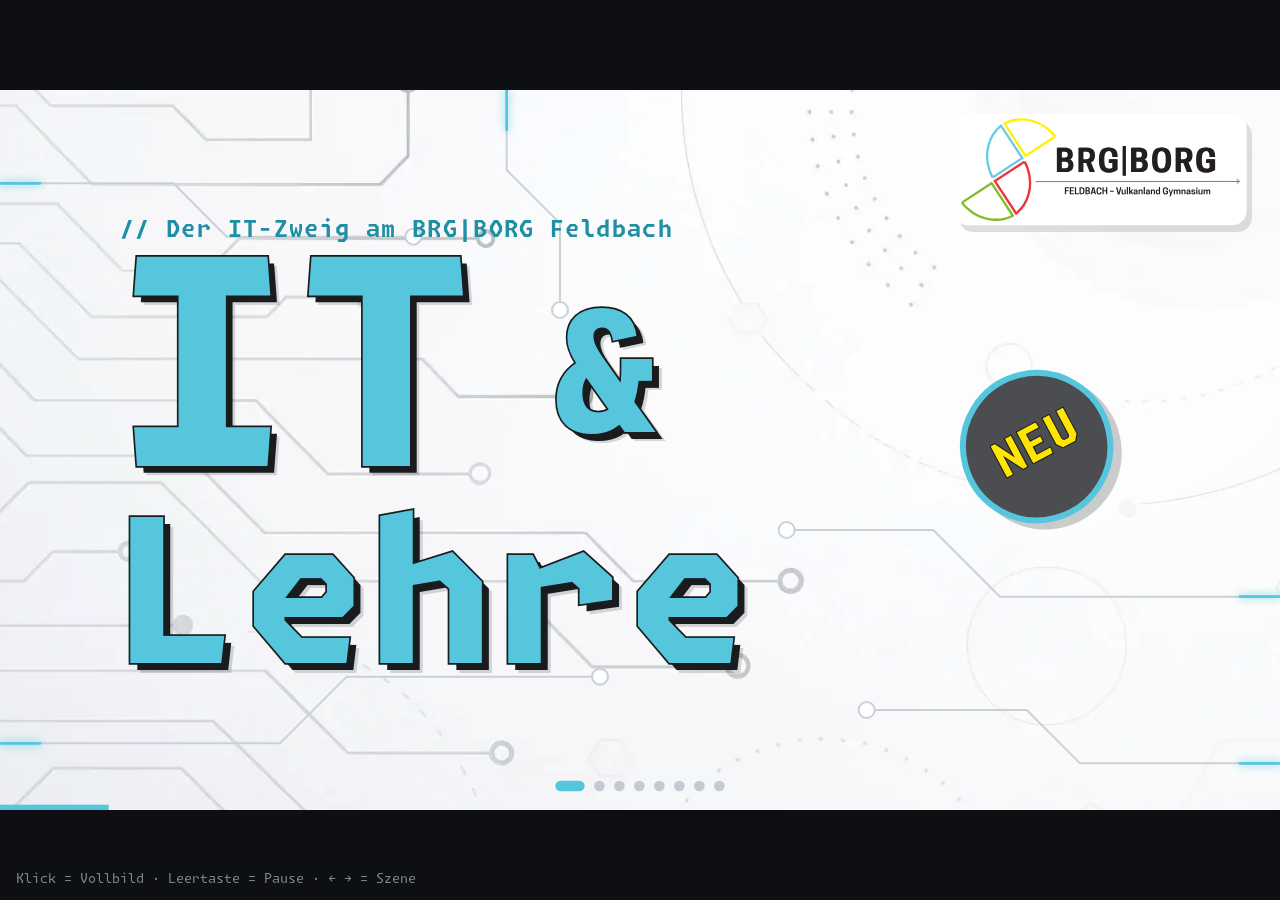
==== commit 18f94e89: "Werbeseite IT & Lehre: Animationen auch bei „reduzierter Bewegung“ Schul-PCs (Windows-Animationseffe" ====
--- a/docs/it-lehre/index.html
+++ b/docs/it-lehre/index.html
@@ -156,9 +156,9 @@
 #hint{position:fixed;left:16px;bottom:12px;color:#9aa3ab;font:13px var(--mono);opacity:.0;transition:opacity .4s;z-index:20}
 body:not(.idle) #hint{opacity:.8}
 
-@media (prefers-reduced-motion: reduce){
-  .circuit,#lines .pulse,.float,.row .t{animation:none!important}
-}
+/* Bewusst KEINE Abschaltung bei prefers-reduced-motion: Die Seite ist eine Werbe-Endlosschleife
+   für Bildschirme am Infostand; Schul-PCs (Windows „Animationseffekte“ aus, Fernzugriff) melden
+   sonst „reduzierte Bewegung“, und Leiterbahnen/Laufschrift stünden still. */
 </style>
 </head>
 <body>
